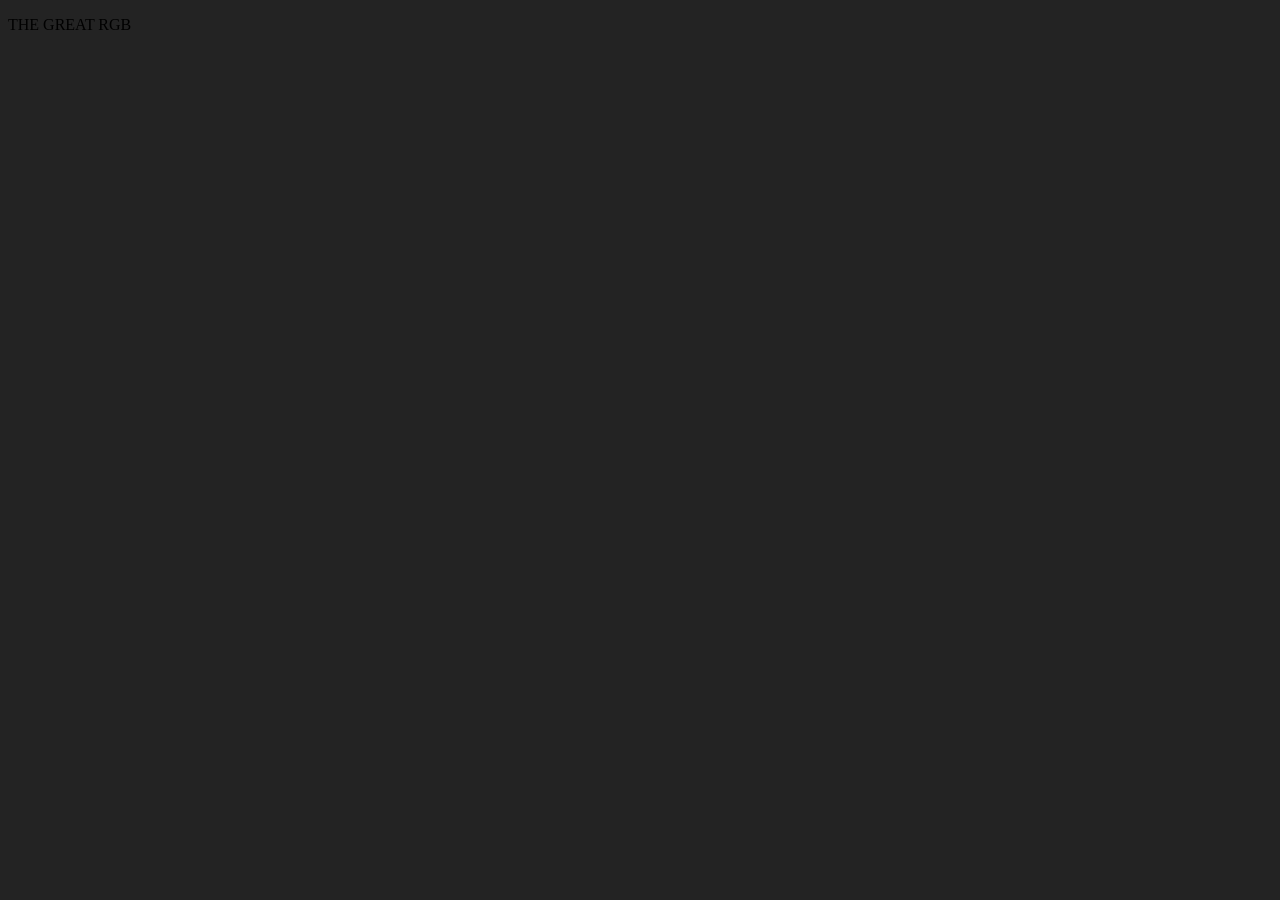
==== color.html @ efca6617 "changes" ====
<!DOCTYPE html>
<html lang="en">
<head>
    <meta charset="UTF-8">
    <meta name="viewport" content="width=device-width, initial-scale=1.0">
    <meta http-equiv="X-UA-Compatible" content="ie=edge">
    <link rel="stylesheet" type="text/css" href="assets/style.css">
    <title>Color Games</title>
</head>
<body>

    <div class= "container">
        <P>THE GREAT RGB</P>
    </div>

    <div id="container">
        <div class = "square"></div>
        <div class = "square"></div>
        <div class = "square"></div>
        <div class = "square"></div>
        <div class = "square"></div>
        <div class = "square"></div>
    </div>


























    <script type="text/javascript" src="assets/color.js"></script>  
</body>
</html>
---- assets/style.css ----
body{
    background-color: #232323;
}

.square {
    width : 30%;
    
}
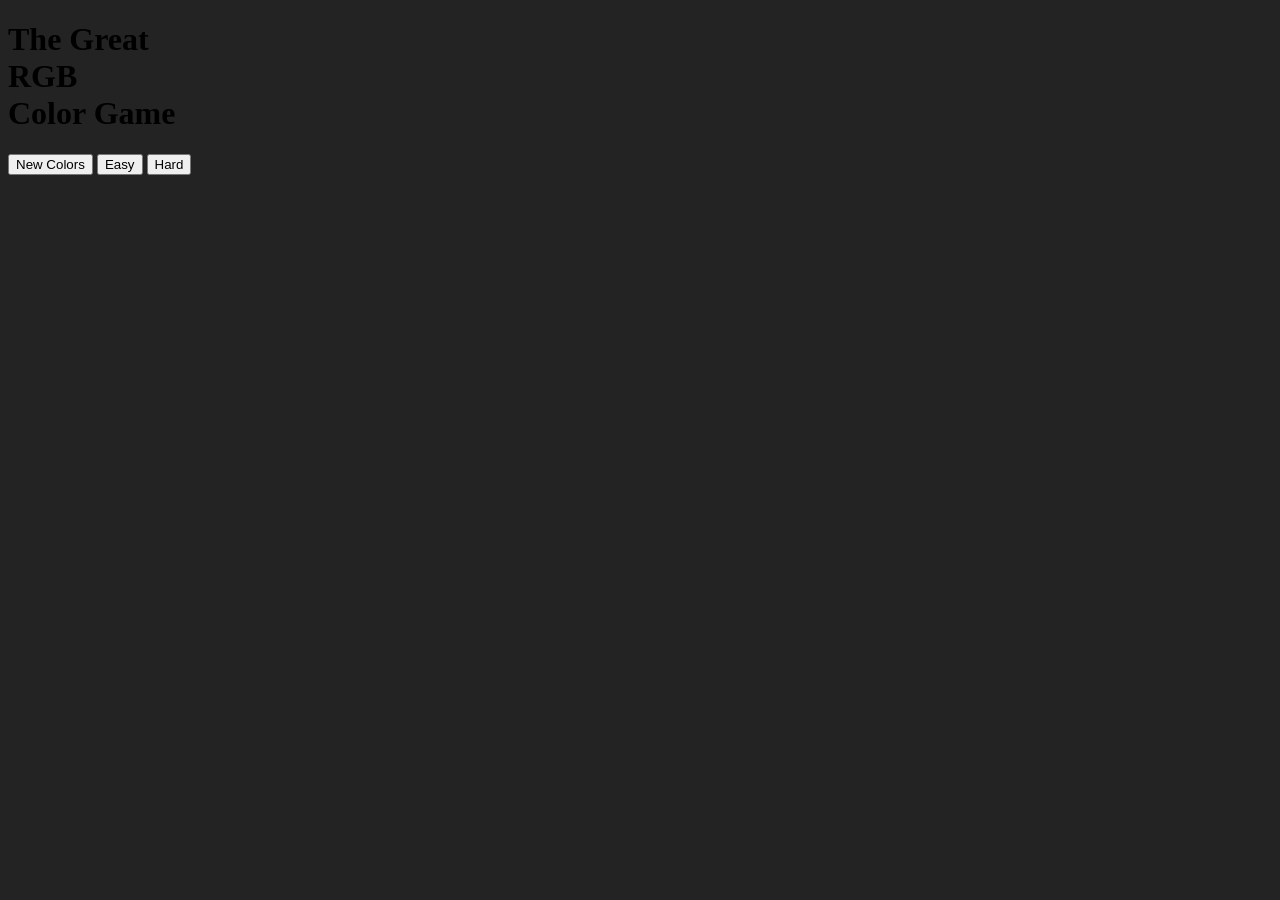
==== commit ffe49e3c: "new added" ====
--- a/color.html
+++ b/color.html
@@ -5,22 +5,38 @@
     <meta name="viewport" content="width=device-width, initial-scale=1.0">
     <meta http-equiv="X-UA-Compatible" content="ie=edge">
     <link rel="stylesheet" type="text/css" href="assets/style.css">
-    <title>Color Games</title>
+    <title>Color Game</title>
 </head>
 <body>
 
-    <div class= "container">
-        <P>THE GREAT RGB</P>
-    </div>
+        <h1>
+                The Great 
+                <br>
+                <span id="colorDisplay">RGB</span> 
+                <br>
+                Color Game
+            </h1>
+            
+            <div id="stripe">
+                <button id="reset">New Colors</button>
+                <span id="message"></span>
+                <button class="mode">Easy</button>
+                <button class="mode selected">Hard</button>
+            </div>
+            
+                <div id="container">
+                    <div class="square"></div>
+                    <div class="square"></div>
+                    <div class="square"></div>
+                    <div class="square"></div>
+                    <div class="square"></div>
+                    <div class="square"></div>
+                </div>
+<script type="javascript" src="./assets/color.js"></script>
+</body>
+</html>    
 
-    <div id="container">
-        <div class = "square"></div>
-        <div class = "square"></div>
-        <div class = "square"></div>
-        <div class = "square"></div>
-        <div class = "square"></div>
-        <div class = "square"></div>
-    </div>
+
 
 
 
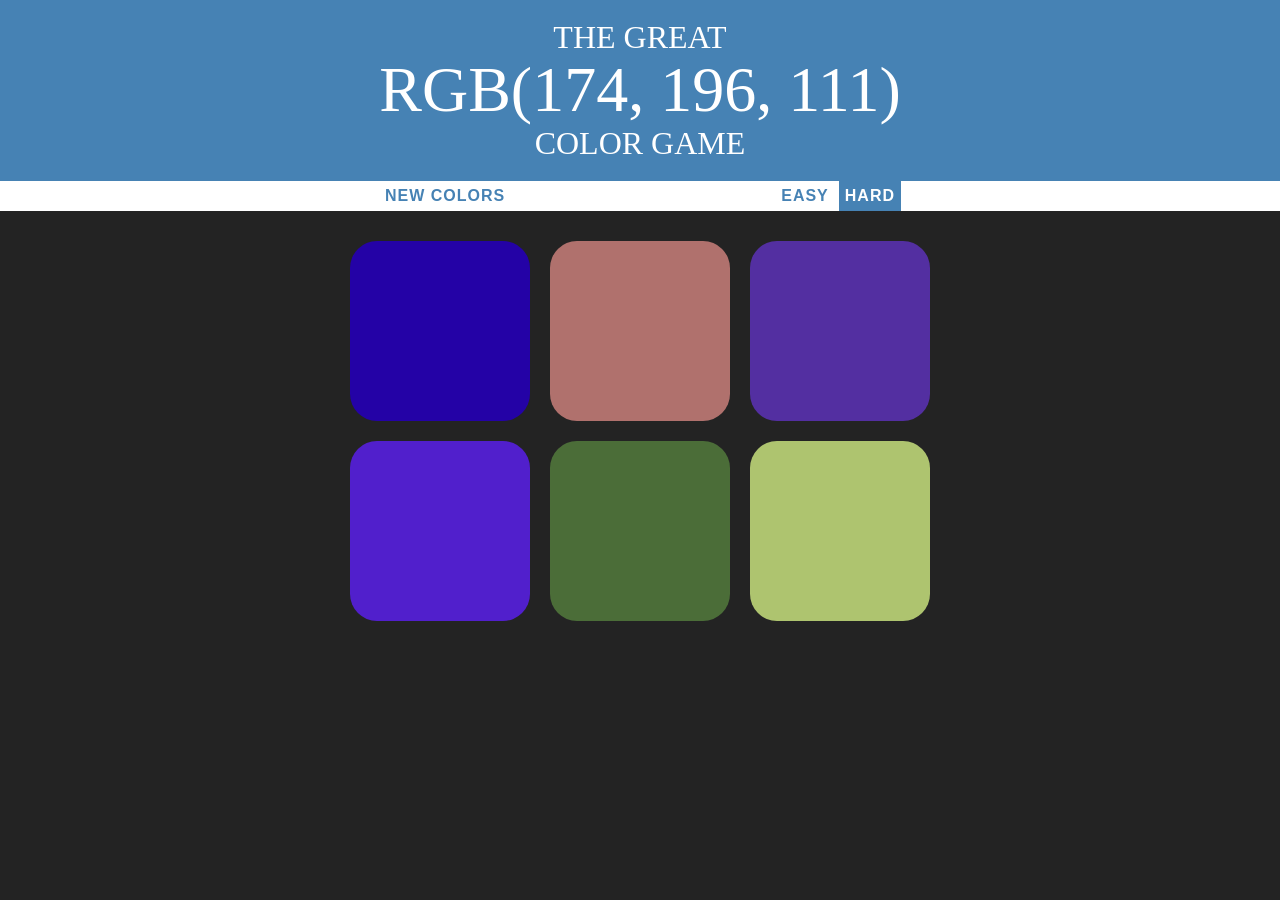
==== commit 193412f9: "changes" ====
--- a/color.html
+++ b/color.html
@@ -4,7 +4,7 @@
     <meta charset="UTF-8">
     <meta name="viewport" content="width=device-width, initial-scale=1.0">
     <meta http-equiv="X-UA-Compatible" content="ie=edge">
-    <link rel="stylesheet" type="text/css" href="assets/style.css">
+    <link rel="stylesheet" type="text/css" href="style.css">
     <title>Color Game</title>
 </head>
 <body>
@@ -32,37 +32,8 @@
                     <div class="square"></div>
                     <div class="square"></div>
                 </div>
-<script type="javascript" src="./assets/color.js"></script>
-</body>
-</html>    
 
 
-
-
-
-
-
-
-
-
-
-
-
-
-
-
-
-
-
-
-
-
-
-
-
-
-
-
-    <script type="text/javascript" src="assets/color.js"></script>  
+<script type="text/javascript" src="color.js"></script>  
 </body>
 </html>
--- a/style.css
+++ b/style.css
@@ -0,0 +1,74 @@
+body {
+	background-color: #232323;
+	margin: 0;
+	font-family: "Montserrat", "Avenir";
+}
+
+.square {
+	width: 30%;
+	background: purple;
+	padding-bottom: 30%;
+	float: left;
+	margin: 1.66%;
+	border-radius: 15%;
+	transition: background 0.6s;
+	-webkit-transition: background 0.6s;
+	-moz-transition: background 0.6s;
+}
+
+#container {
+	margin: 20px auto;
+	max-width: 600px;
+}
+
+h1 {
+	text-align: center;
+	line-height: 1.1;
+	font-weight: normal;
+	color: white;
+	background: steelblue;
+	margin: 0;
+	text-transform: uppercase;
+	padding: 20px 0;
+}
+
+#colorDisplay {
+	font-size: 200%;
+}
+
+#message {
+	display: inline-block;
+	width: 20%;
+}
+
+#stripe {
+	background: white;
+	height: 30px;
+	text-align: center;
+	color: black;
+}
+
+.selected {
+	color: white;
+	background: steelblue;
+}
+
+button {
+	border: none;
+	background: none;
+	text-transform: uppercase;
+	height: 100%;
+	font-weight: 700;
+	color: steelblue;
+	letter-spacing: 1px;
+	font-size: inherit;
+	transition: all 0.3s;
+	-webkit-transition: all 0.3s;
+	-moz-transition: all 0.3s;
+	outline: none;
+}
+
+button:hover {
+	color: white;
+	background: steelblue;
+}
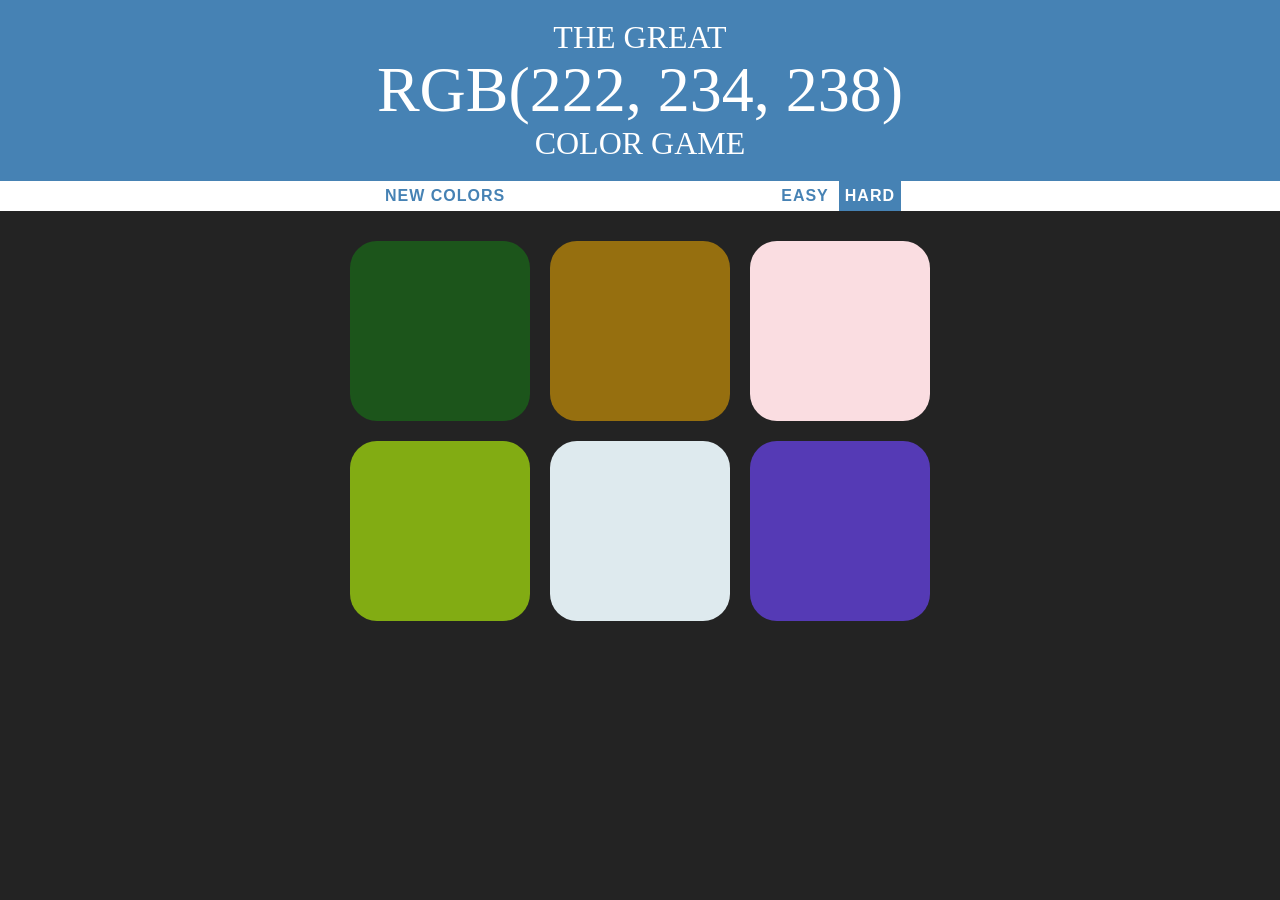
==== commit 1a5bc229: "changes" ====
--- a/color.html
+++ b/color.html
@@ -4,7 +4,7 @@
     <meta charset="UTF-8">
     <meta name="viewport" content="width=device-width, initial-scale=1.0">
     <meta http-equiv="X-UA-Compatible" content="ie=edge">
-    <link rel="stylesheet" type="text/css" href="style.css">
+    <link rel="stylesheet" type="text/css" href="./assets/css/style.css">
     <title>Color Game</title>
 </head>
 <body>
@@ -32,8 +32,9 @@
                     <div class="square"></div>
                     <div class="square"></div>
                 </div>
+   
 
 
-<script type="text/javascript" src="color.js"></script>  
+<script type="text/javascript" src="./assets/javacript/color.js"></script>  
 </body>
 </html>
--- a/assets/css/style.css
+++ b/assets/css/style.css
@@ -0,0 +1,74 @@
+body {
+	background-color: #232323;
+	margin: 0;
+	font-family: "Montserrat", "Avenir";
+}
+
+.square {
+	width: 30%;
+	background: purple;
+	padding-bottom: 30%;
+	float: left;
+	margin: 1.66%;
+	border-radius: 15%;
+	transition: background 0.6s;
+	-webkit-transition: background 0.6s;
+	-moz-transition: background 0.6s;
+}
+
+#container {
+	margin: 20px auto;
+	max-width: 600px;
+}
+
+h1 {
+	text-align: center;
+	line-height: 1.1;
+	font-weight: normal;
+	color: white;
+	background: steelblue;
+	margin: 0;
+	text-transform: uppercase;
+	padding: 20px 0;
+}
+
+#colorDisplay {
+	font-size: 200%;
+}
+
+#message {
+	display: inline-block;
+	width: 20%;
+}
+
+#stripe {
+	background: white;
+	height: 30px;
+	text-align: center;
+	color: black;
+}
+
+.selected {
+	color: white;
+	background: steelblue;
+}
+
+button {
+	border: none;
+	background: none;
+	text-transform: uppercase;
+	height: 100%;
+	font-weight: 700;
+	color: steelblue;
+	letter-spacing: 1px;
+	font-size: inherit;
+	transition: all 0.3s;
+	-webkit-transition: all 0.3s;
+	-moz-transition: all 0.3s;
+	outline: none;
+}
+
+button:hover {
+	color: white;
+	background: steelblue;
+} 
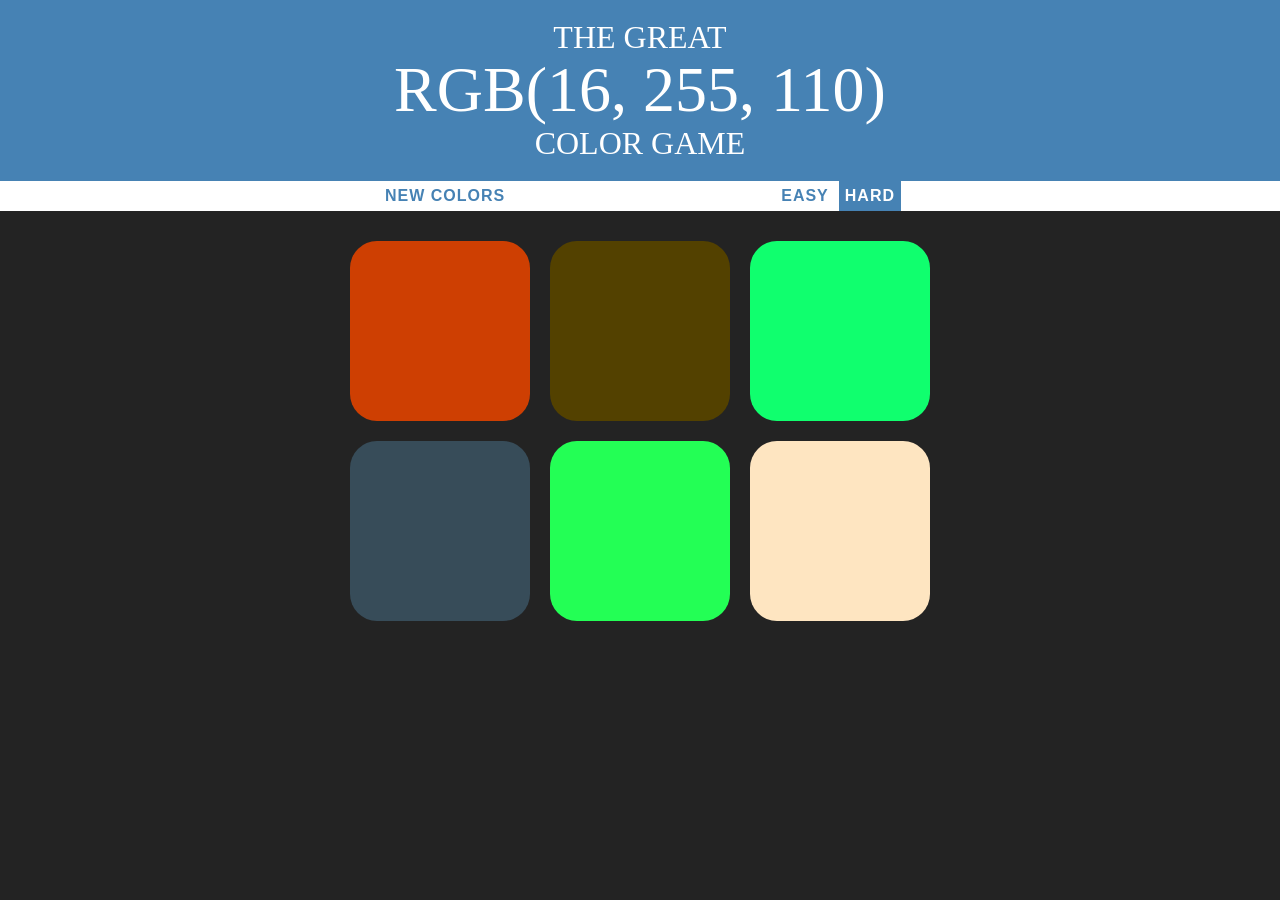
==== commit 3979ca00: "changes" ====
--- a/color.html
+++ b/color.html
@@ -4,7 +4,7 @@
     <meta charset="UTF-8">
     <meta name="viewport" content="width=device-width, initial-scale=1.0">
     <meta http-equiv="X-UA-Compatible" content="ie=edge">
-    <link rel="stylesheet" type="text/css" href="./assets/css/style.css">
+    <link rel="stylesheet" type="text/css" href="style.css">
     <title>Color Game</title>
 </head>
 <body>
@@ -35,6 +35,6 @@
    
 
 
-<script type="text/javascript" src="./assets/javacript/color.js"></script>  
+<script type="text/javascript" src="color.js"></script>  
 </body>
 </html>
--- a/style.css
+++ b/style.css
@@ -0,0 +1,74 @@
+body {
+	background-color: #232323;
+	margin: 0;
+	font-family: "Montserrat", "Avenir";
+}
+
+.square {
+	width: 30%;
+	background: purple;
+	padding-bottom: 30%;
+	float: left;
+	margin: 1.66%;
+	border-radius: 15%;
+	transition: background 0.6s;
+	-webkit-transition: background 0.6s;
+	-moz-transition: background 0.6s;
+}
+
+#container {
+	margin: 20px auto;
+	max-width: 600px;
+}
+
+h1 {
+	text-align: center;
+	line-height: 1.1;
+	font-weight: normal;
+	color: white;
+	background: steelblue;
+	margin: 0;
+	text-transform: uppercase;
+	padding: 20px 0;
+}
+
+#colorDisplay {
+	font-size: 200%;
+}
+
+#message {
+	display: inline-block;
+	width: 20%;
+}
+
+#stripe {
+	background: white;
+	height: 30px;
+	text-align: center;
+	color: black;
+}
+
+.selected {
+	color: white;
+	background: steelblue;
+}
+
+button {
+	border: none;
+	background: none;
+	text-transform: uppercase;
+	height: 100%;
+	font-weight: 700;
+	color: steelblue;
+	letter-spacing: 1px;
+	font-size: inherit;
+	transition: all 0.3s;
+	-webkit-transition: all 0.3s;
+	-moz-transition: all 0.3s;
+	outline: none;
+}
+
+button:hover {
+	color: white;
+	background: steelblue;
+} 
